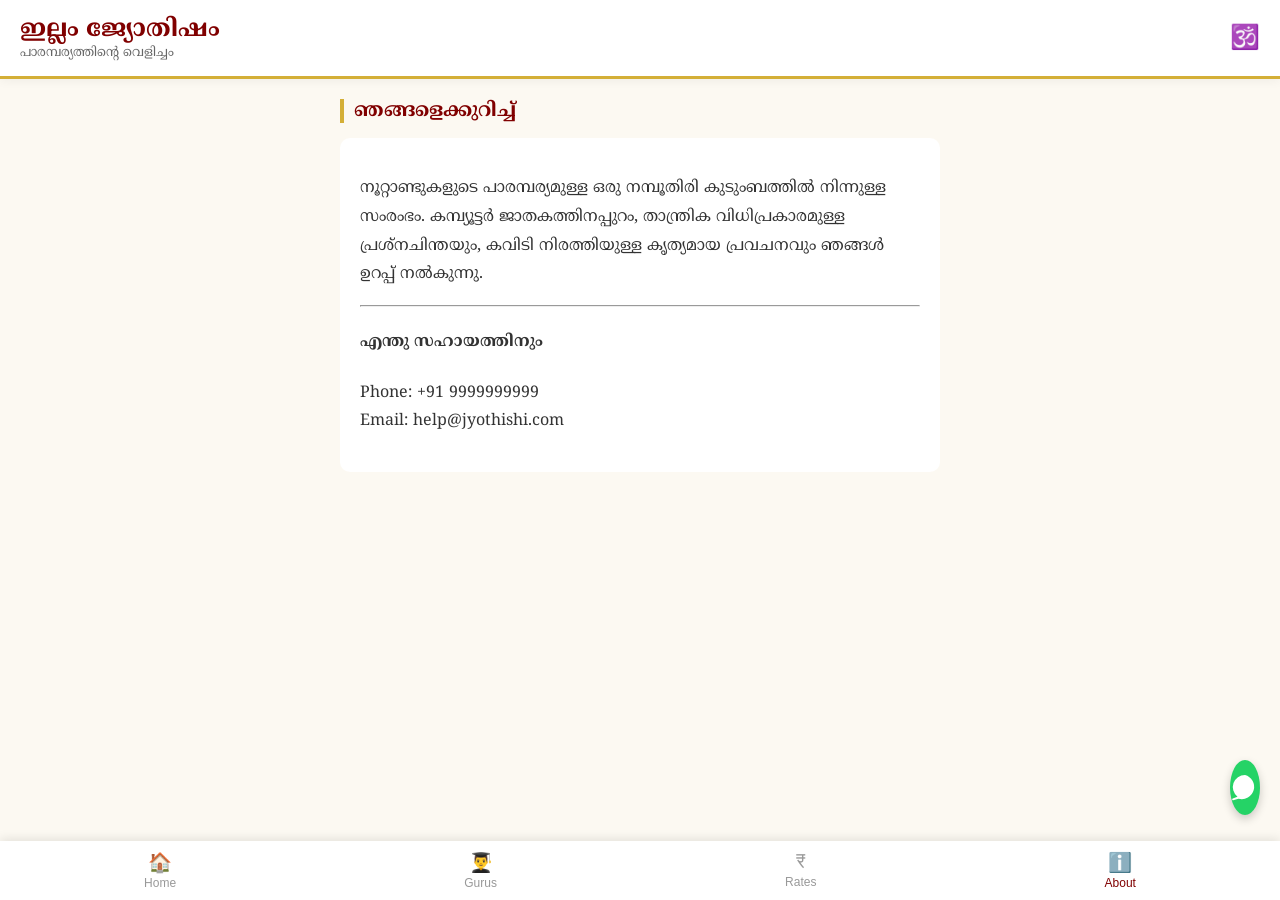
==== about.html @ 2d99e550 "Update about.html" ====
<!DOCTYPE html>
<html lang="ml">
<head>
    <meta charset="UTF-8">
    <meta name="viewport" content="width=device-width, initial-scale=1.0">
    <title>Illam Jyothisham | About</title>
    <link href="https://fonts.googleapis.com/css2?family=Noto+Serif+Malayalam:wght@400;700&display=swap" rel="stylesheet">
    <link rel="stylesheet" href="style.css">
</head>
<body>
    <header class="app-header">
        <a href="index.html" class="logo-container" style="text-decoration: none; cursor: pointer;">
            <h1>ഇല്ലം ജ്യോതിഷം</h1>
            <p>പാരമ്പര്യത്തിൻ്റെ വെളിച്ചം</p>
        </a>
        <div class="header-icon">🕉️</div>
    </header>

    <main class="content-wrapper">
        <div class="section-title">ഞങ്ങളെക്കുറിച്ച്</div>
        <div class="about-card">
            <p>നൂറ്റാണ്ടുകളുടെ പാരമ്പര്യമുള്ള ഒരു നമ്പൂതിരി കുടുംബത്തിൽ നിന്നുള്ള സംരംഭം. കമ്പ്യൂട്ടർ ജാതകത്തിനപ്പുറം, താന്ത്രിക വിധിപ്രകാരമുള്ള പ്രശ്നചിന്തയും, കവിടി നിരത്തിയുള്ള കൃത്യമായ പ്രവചനവും ഞങ്ങൾ ഉറപ്പ് നൽകുന്നു.</p>
            <hr>
            <h4>എന്തു സഹായത്തിനും</h4>
            <p>Phone: +91 9999999999 <br>Email: help@jyothishi.com</p>
        </div>
    </main>

    <a href="javascript:void(0)" onclick="contactWhatsApp('Hello')" class="float-wa">
        <svg viewBox="0 0 32 32" class="wa-icon"><path d="M16,2A13,13,0,0,0,8,25.23L2.93,27.3a1,1,0,0,0-.54,1.3,1,1,0,0,0,1,.54l5.63-1.63a13,13,0,1,0,7-25.5Z"></path></svg>
    </a>

    <nav class="bottom-nav">
        <a href="index.html" class="nav-item">
            <span class="icon">🏠</span>
            <span class="label">Home</span>
        </a>
        <a href="astrologers.html" class="nav-item">
            <span class="icon">👨‍🎓</span>
            <span class="label">Gurus</span>
        </a>
        <a href="rates.html" class="nav-item">
            <span class="icon">₹</span>
            <span class="label">Rates</span>
        </a>
        <a href="about.html" class="nav-item active"> <span class="icon">ℹ️</span>
            <span class="label">About</span>
        </a>
    </nav>
    <script src="script.js"></script>
</body>
</html>
---- style.css ----
:root {
    --bg-color: #fcf9f2;      /* Cream */
    --primary: #800000;       /* Maroon */
    --gold: #d4af37;          /* Gold */
    --text: #333333;
    --white: #ffffff;
    --nav-bg: #ffffff;
    --whatsapp: #25D366;
}

body {
    margin: 0;
    font-family: 'Noto Serif Malayalam', serif;
    font-style: normal;
    font-weight: 400; 
    background-color: var(--bg-color);
    color: var(--text);
    padding-bottom: 80px; /* Space for bottom nav */
}

/* Header */
.app-header {
    background: var(--white);
    padding: 15px 20px;
    display: flex;
    justify-content: space-between;
    align-items: center;
    border-bottom: 3px solid var(--gold);
    box-shadow: 0 2px 10px rgba(0,0,0,0.05);
    position: sticky;
    top: 0;
    z-index: 50;
}
.logo-container { text-decoration: none; }
.logo-container h1 { margin: 0; font-size: 1.5rem; color: var(--primary); font-weight: 700; }
.logo-container p { margin: 0; font-size: 0.8rem; color: #666; }
.header-icon { font-size: 1.5rem; }

/* Main Layout */
.content-wrapper { padding: 20px; max-width: 600px; margin: 0 auto; }

/* Components */
.hero-card {
    background: linear-gradient(rgba(94, 90, 78, 0.7), rgba(94, 90, 78, 0.7)), url('https://images.unsplash.com/photo-1605218427368-35b0d06b86e4?auto=format&fit=crop&w=600&q=80');
    background-size: cover;
    background-position: center;
    color: white;
    padding: 40px 20px;
    border-radius: 12px;
    text-align: center;
    margin-bottom: 25px;
    border: 1px solid var(--gold);
}
.hero-card h2 { margin-top: 0; font-weight: 700; text-shadow: 1px 1px 2px rgba(0,0,0,0.5); }
.hero-card p { font-weight: 400; text-shadow: 1px 1px 2px rgba(0,0,0,0.5); }
.primary-btn { display: inline-block; text-decoration: none; background: var(--gold); border: none; padding: 10px 20px; color: var(--primary); font-weight: bold; border-radius: 20px; cursor: pointer; margin-top: 10px; font-family: 'Noto Serif Malayalam', serif; }

.section-title { font-size: 1.2rem; font-weight: bold; color: var(--primary); margin-bottom: 15px; border-left: 4px solid var(--gold); padding-left: 10px; }

/* Grid & Cards */
.services-grid { display: grid; gap: 15px; }
.service-card { background: white; padding: 15px; border-radius: 10px; display: flex; align-items: center; box-shadow: 0 2px 5px rgba(0,0,0,0.05); cursor: pointer; border: 1px solid #eee; transition: transform 0.2s; }
.service-card:active { transform: scale(0.98); background-color: #f9f9f9; }
.service-card .icon { font-size: 2rem; margin-right: 15px; }
.service-card h3 { margin: 0 0 5px 0; font-size: 1.1rem; color: var(--primary); font-weight: 700; }
.service-card p { margin: 0; font-size: 0.9rem; color: #666; font-weight: 400; }

/* Astrologers */
.profile-card { background: white; padding: 20px; border-radius: 10px; margin-bottom: 15px; box-shadow: 0 2px 8px rgba(0,0,0,0.05); border-top: 3px solid var(--primary); }
.profile-header { display: flex; align-items: center; margin-bottom: 15px; }
.profile-img { width: 60px; height: 60px; border-radius: 50%; background-color: #eee; background-size: cover; margin-right: 15px; }
.profile-info h3 { margin: 0 0 5px 0; font-weight: 700; }
.designation { font-size: 0.85rem; color: #888; }
.tags span { background: #f4f4f4; padding: 4px 10px; border-radius: 4px; font-size: 0.8rem; margin-right: 5px; color: #555; }
.book-btn { width: 100%; background: var(--primary); color: white; border: none; padding: 12px; border-radius: 8px; margin-top: 15px; font-weight: bold; font-family: 'Noto Serif Malayalam', serif; cursor: pointer; }

/* Rates Table */
.rate-card { background: white; border-radius: 10px; overflow: hidden; box-shadow: 0 2px 8px rgba(0,0,0,0.05); }
.rate-row { display: flex; justify-content: space-between; padding: 15px; border-bottom: 1px solid #eee; align-items: center; }
.rate-row.highlight { background-color: #fffbea; }
.rate-row h4 { margin: 0 0 5px 0; font-weight: 700; }
.price { font-weight: bold; color: var(--primary); font-size: 1.1rem; }
.note { font-size: 0.85rem; color: #777; margin-top: 10px; padding: 10px; background: #eef; border-radius: 5px; }

/* About */
.about-card { background: white; padding: 20px; border-radius: 10px; line-height: 1.8; }

/* Nav & Float */
.bottom-nav { position: fixed; bottom: 0; left: 0; width: 100%; background: var(--nav-bg); display: flex; justify-content: space-around; padding: 10px 0; box-shadow: 0 -2px 10px rgba(0,0,0,0.1); z-index: 100; }
.nav-item { text-decoration: none; background: none; border: none; display: flex; flex-direction: column; align-items: center; color: #999; cursor: pointer; font-family: sans-serif; }
.nav-item.active { color: var(--primary); }
.nav-item .icon { font-size: 1.2rem; margin-bottom: 2px; }
.nav-item .label { font-size: 0.75rem; }

.float-wa { position: fixed; right: 20px; bottom: 85px; background: var(--whatsapp); width: 55px; height: 55px; border-radius: 50%; display: flex; justify-content: center; align-items: center; box-shadow: 0 4px 10px rgba(0,0,0,0.2); z-index: 90; fill: white; width: 30px; }
.wa-icon { width: 30px; height: 30px; fill: white; }
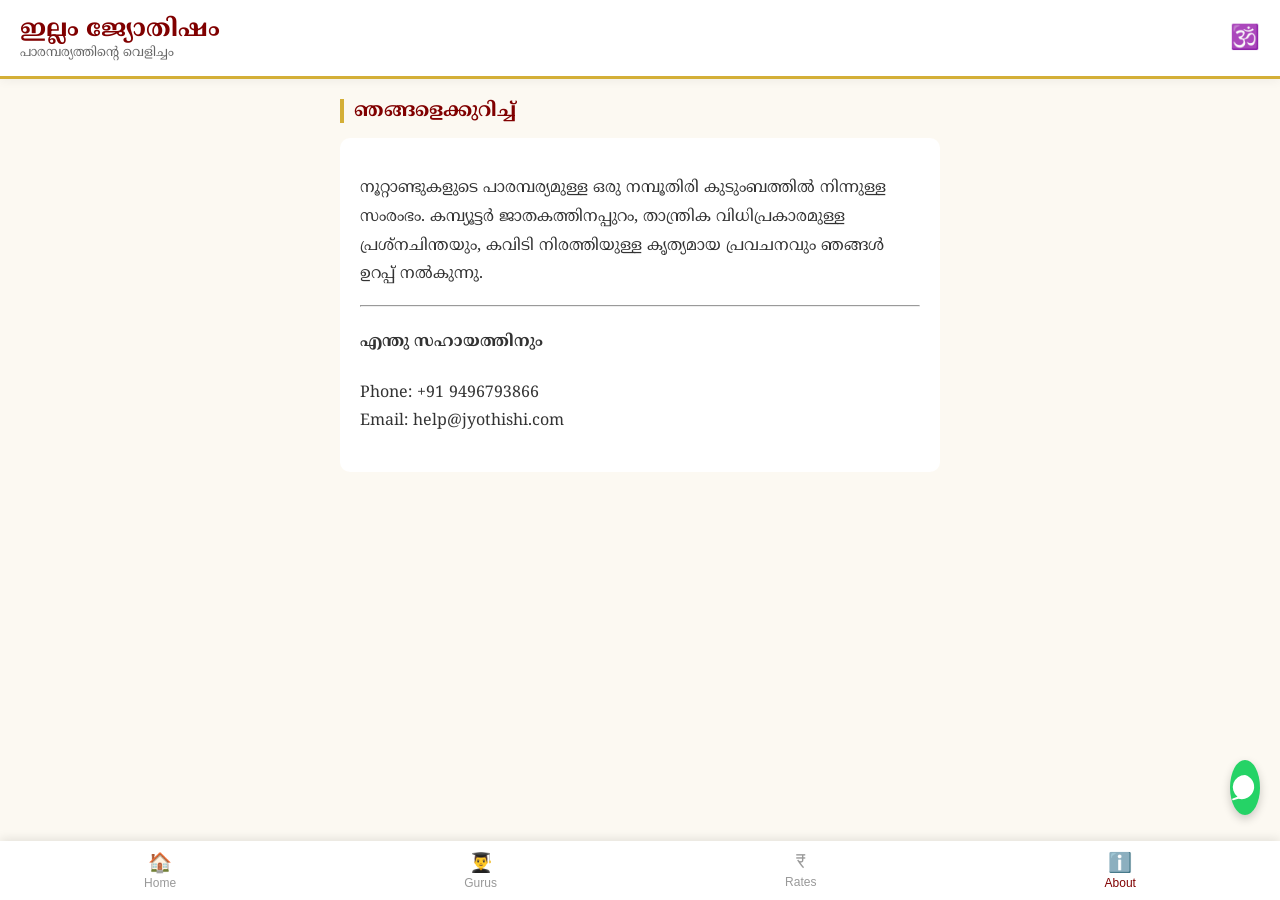
==== commit 664f99bb: "Update about.html" ====
--- a/about.html
+++ b/about.html
@@ -22,7 +22,7 @@
             <p>നൂറ്റാണ്ടുകളുടെ പാരമ്പര്യമുള്ള ഒരു നമ്പൂതിരി കുടുംബത്തിൽ നിന്നുള്ള സംരംഭം. കമ്പ്യൂട്ടർ ജാതകത്തിനപ്പുറം, താന്ത്രിക വിധിപ്രകാരമുള്ള പ്രശ്നചിന്തയും, കവിടി നിരത്തിയുള്ള കൃത്യമായ പ്രവചനവും ഞങ്ങൾ ഉറപ്പ് നൽകുന്നു.</p>
             <hr>
             <h4>എന്തു സഹായത്തിനും</h4>
-            <p>Phone: +91 9999999999 <br>Email: help@jyothishi.com</p>
+            <p>Phone: +91 9496793866 <br>Email: help@jyothishi.com</p>
         </div>
     </main>
 
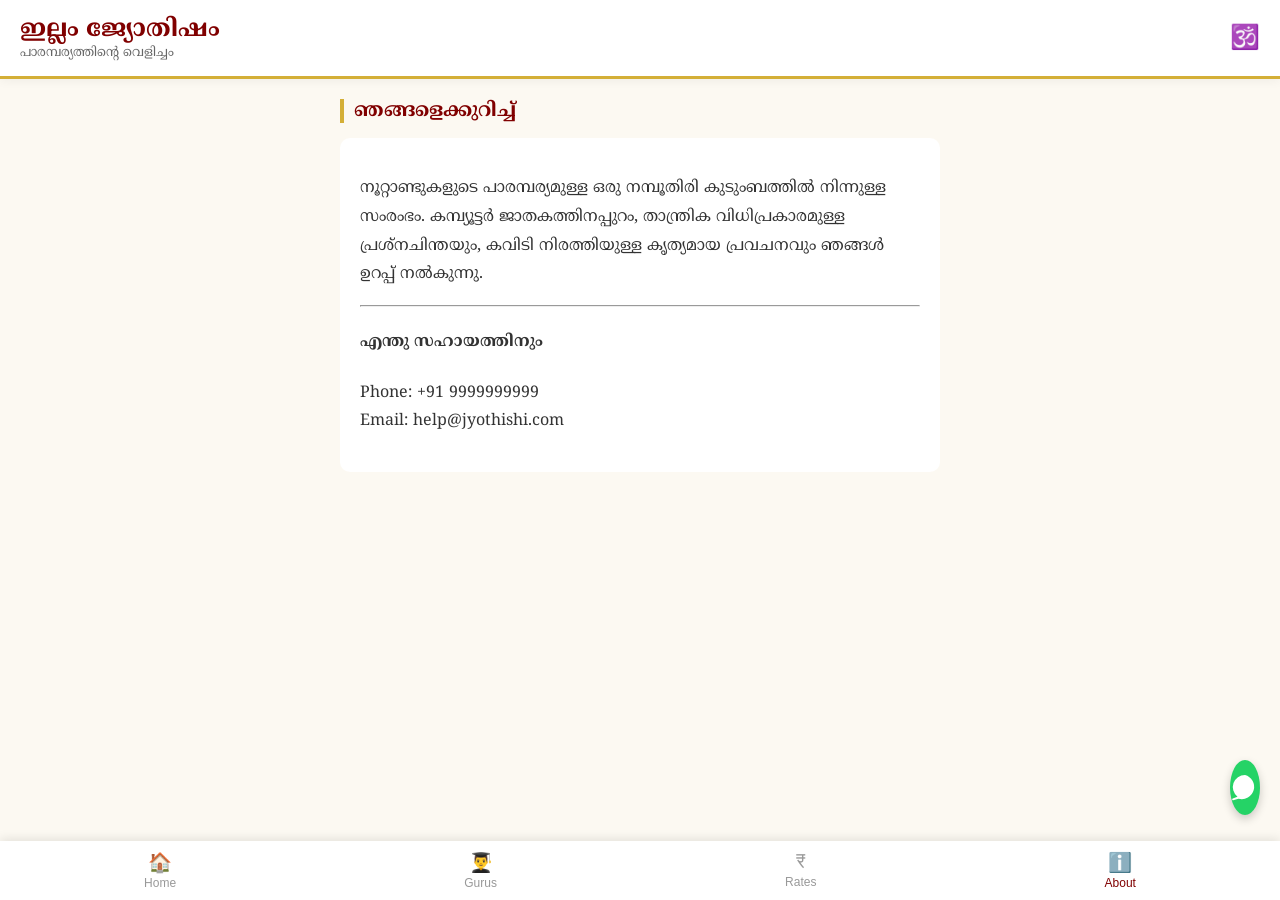
==== commit 5738aea9: "Update about.html" ====
--- a/about.html
+++ b/about.html
@@ -22,7 +22,7 @@
             <p>നൂറ്റാണ്ടുകളുടെ പാരമ്പര്യമുള്ള ഒരു നമ്പൂതിരി കുടുംബത്തിൽ നിന്നുള്ള സംരംഭം. കമ്പ്യൂട്ടർ ജാതകത്തിനപ്പുറം, താന്ത്രിക വിധിപ്രകാരമുള്ള പ്രശ്നചിന്തയും, കവിടി നിരത്തിയുള്ള കൃത്യമായ പ്രവചനവും ഞങ്ങൾ ഉറപ്പ് നൽകുന്നു.</p>
             <hr>
             <h4>എന്തു സഹായത്തിനും</h4>
-            <p>Phone: +91 9496793866 <br>Email: help@jyothishi.com</p>
+            <p>Phone: +91 9999999999 <br>Email: help@jyothishi.com</p>
         </div>
     </main>
 
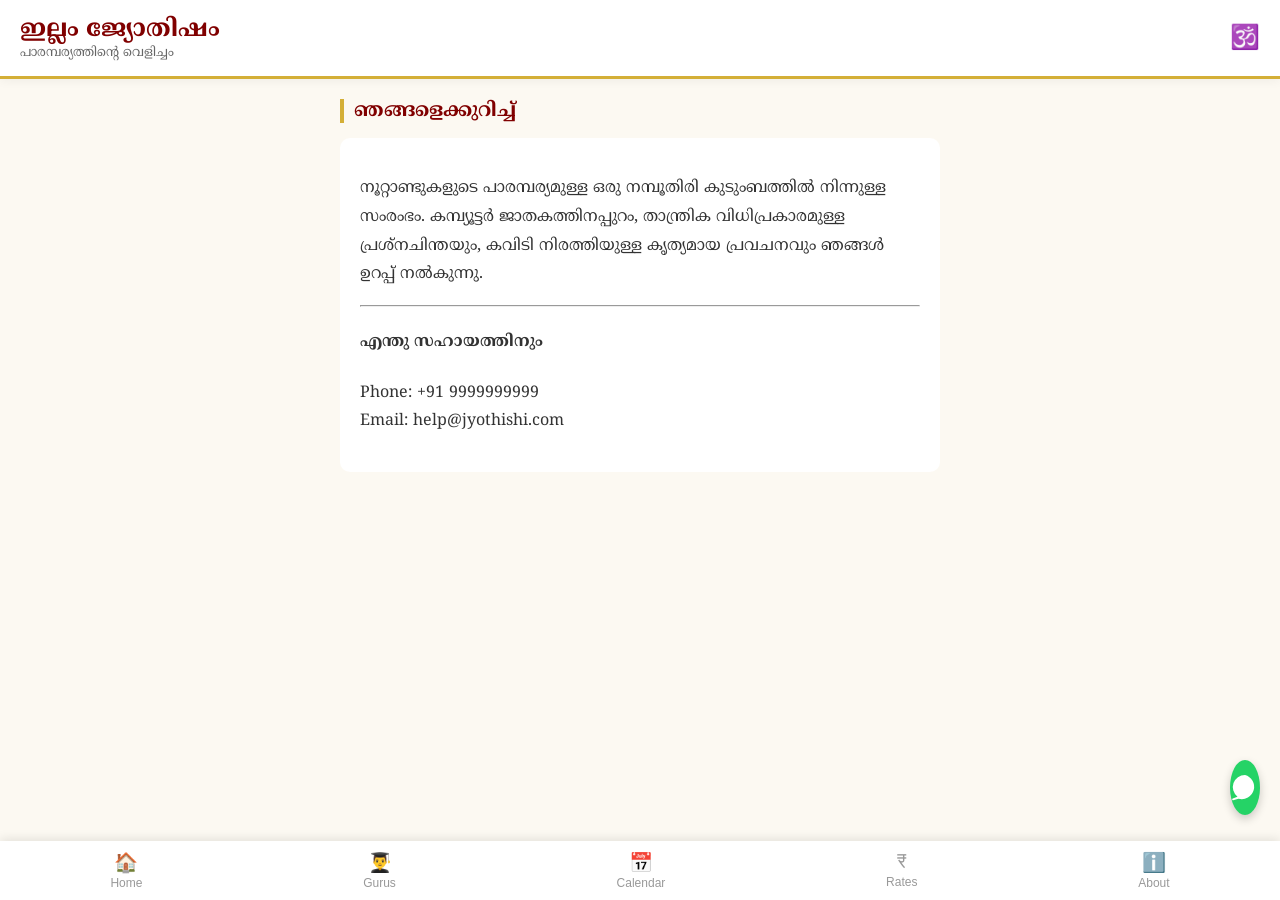
==== commit 0d9bc22d: "Update about.html" ====
--- a/about.html
+++ b/about.html
@@ -39,11 +39,16 @@
             <span class="icon">👨‍🎓</span>
             <span class="label">Gurus</span>
         </a>
+        <a href="calendar.html" class="nav-item">
+            <span class="icon">📅</span>
+            <span class="label">Calendar</span>
+        </a>
         <a href="rates.html" class="nav-item">
             <span class="icon">₹</span>
             <span class="label">Rates</span>
         </a>
-        <a href="about.html" class="nav-item active"> <span class="icon">ℹ️</span>
+        <a href="about.html" class="nav-item">
+            <span class="icon">ℹ️</span>
             <span class="label">About</span>
         </a>
     </nav>
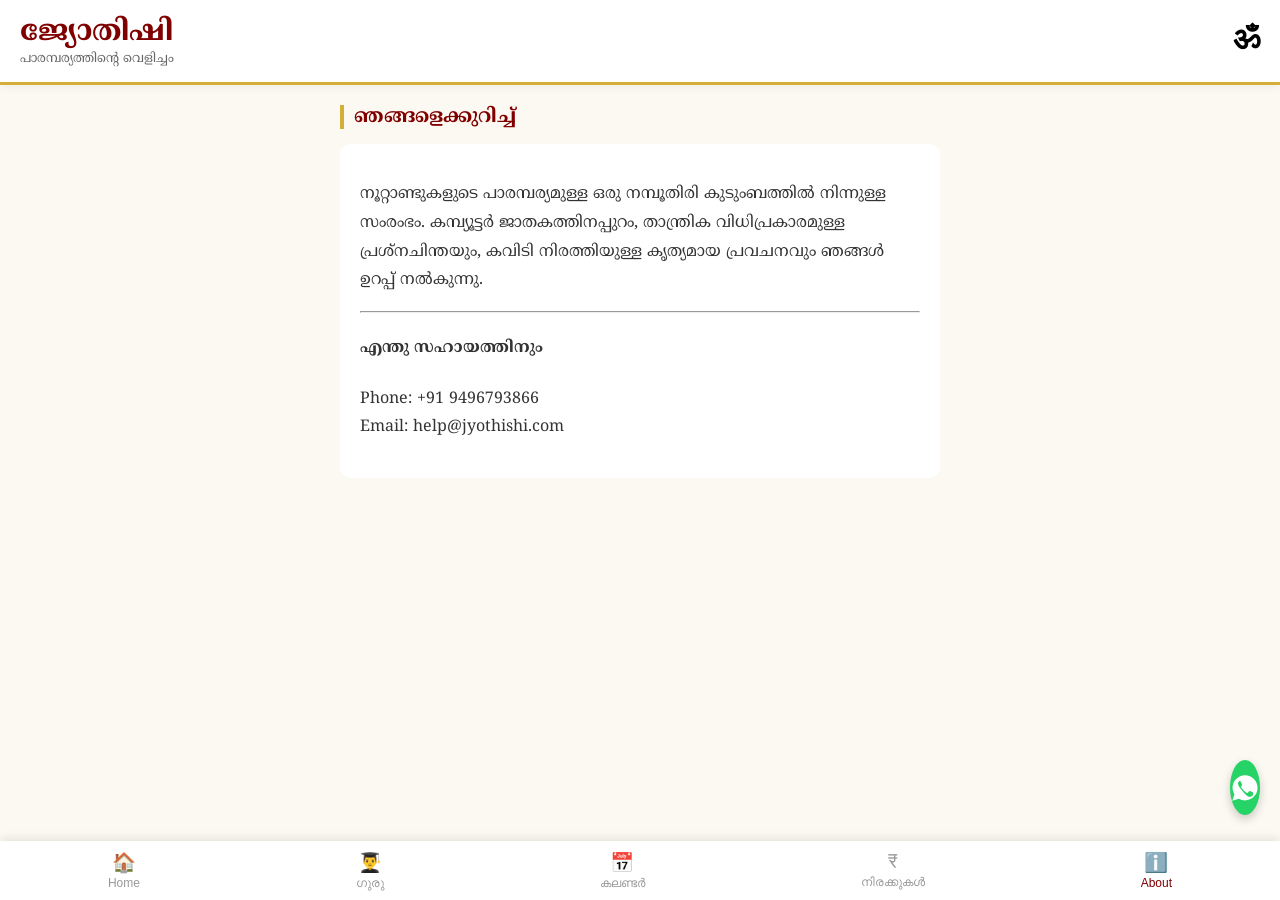
==== commit 04d7c556: "Update about.html" ====
--- a/about.html
+++ b/about.html
@@ -3,17 +3,17 @@
 <head>
     <meta charset="UTF-8">
     <meta name="viewport" content="width=device-width, initial-scale=1.0">
-    <title>Illam Jyothisham | About</title>
+    <title>Jyothishi | About</title>
     <link href="https://fonts.googleapis.com/css2?family=Noto+Serif+Malayalam:wght@400;700&display=swap" rel="stylesheet">
     <link rel="stylesheet" href="style.css">
 </head>
 <body>
     <header class="app-header">
-        <a href="index.html" class="logo-container" style="text-decoration: none; cursor: pointer;">
-            <h1>ഇല്ലം ജ്യോതിഷം</h1>
+        <a href="index.html" class="logo-container">
+            <h1>ജ്യോതിഷി</h1>
             <p>പാരമ്പര്യത്തിൻ്റെ വെളിച്ചം</p>
         </a>
-        <div class="header-icon">🕉️</div>
+        <div class="header-icon">ॐ</div>
     </header>
 
     <main class="content-wrapper">
@@ -22,34 +22,31 @@
             <p>നൂറ്റാണ്ടുകളുടെ പാരമ്പര്യമുള്ള ഒരു നമ്പൂതിരി കുടുംബത്തിൽ നിന്നുള്ള സംരംഭം. കമ്പ്യൂട്ടർ ജാതകത്തിനപ്പുറം, താന്ത്രിക വിധിപ്രകാരമുള്ള പ്രശ്നചിന്തയും, കവിടി നിരത്തിയുള്ള കൃത്യമായ പ്രവചനവും ഞങ്ങൾ ഉറപ്പ് നൽകുന്നു.</p>
             <hr>
             <h4>എന്തു സഹായത്തിനും</h4>
-            <p>Phone: +91 9999999999 <br>Email: help@jyothishi.com</p>
+            <p>Phone: +91 9496793866 <br>Email: help@jyothishi.com</p>
         </div>
     </main>
 
     <a href="javascript:void(0)" onclick="contactWhatsApp('Hello')" class="float-wa">
-        <svg viewBox="0 0 32 32" class="wa-icon"><path d="M16,2A13,13,0,0,0,8,25.23L2.93,27.3a1,1,0,0,0-.54,1.3,1,1,0,0,0,1,.54l5.63-1.63a13,13,0,1,0,7-25.5Z"></path></svg>
+        <svg viewBox="0 0 32 32" class="wa-icon">
+            <path d="M16.07,2.35c-7.38,0-13.38,6-13.38,13.38a13.3,13.3,0,0,0,2,7.15L2.42,29.6l6.89-2.2a13.31,13.31,0,0,0,6.76,1.84h0c7.38,0,13.38-6,13.38-13.38S23.45,2.35,16.07,2.35ZM9.9,8.29a2.13,2.13,0,0,1,1.55.72c.19.19,1.29,3.1,1.4,3.31s.16.49-.07.79-.42.69-.77,1c-.22.19-.46.35-.22.77s2.93,4.81,6.37,6.33c.4.18.7.16.93-.11s1-1.22,1.27-1.63.53-.36.91-.21,2.35,1.11,2.75,1.31.67.31.76.47.07,2.39-1.15,3.36-3.29,1.15-4.33.71-4.37-3.58-8.6-9.15A9.59,9.59,0,0,1,8.5,11.13C8.57,9.59,10.15,8.29,9.9,8.29Z"/>
+        </svg>
     </a>
 
     <nav class="bottom-nav">
         <a href="index.html" class="nav-item">
-            <span class="icon">🏠</span>
-            <span class="label">Home</span>
+            <span class="icon">🏠</span><span class="label">Home</span>
         </a>
         <a href="astrologers.html" class="nav-item">
-            <span class="icon">👨‍🎓</span>
-            <span class="label">Gurus</span>
+            <span class="icon">👨‍🎓</span><span class="label">ഗുരു</span>
         </a>
         <a href="calendar.html" class="nav-item">
-            <span class="icon">📅</span>
-            <span class="label">Calendar</span>
+            <span class="icon">📅</span><span class="label">കലണ്ടർ</span>
         </a>
         <a href="rates.html" class="nav-item">
-            <span class="icon">₹</span>
-            <span class="label">Rates</span>
+            <span class="icon">₹</span><span class="label">നിരക്കുകൾ</span>
         </a>
-        <a href="about.html" class="nav-item">
-            <span class="icon">ℹ️</span>
-            <span class="label">About</span>
+        <a href="about.html" class="nav-item active">
+            <span class="icon">ℹ️</span><span class="label">About</span>
         </a>
     </nav>
     <script src="script.js"></script>
--- a/style.css
+++ b/style.css
@@ -18,7 +18,7 @@
     padding-bottom: 80px; /* Space for bottom nav */
 }
 
-/* Header */
+/* --- HEADER --- */
 .app-header {
     background: var(--white);
     padding: 15px 20px;
@@ -32,14 +32,22 @@
     z-index: 50;
 }
 .logo-container { text-decoration: none; }
-.logo-container h1 { margin: 0; font-size: 1.5rem; color: var(--primary); font-weight: 700; }
+/* Updated Title Size */
+.logo-container h1 { margin: 0; font-size: 1.8rem; color: var(--primary); font-weight: 700; }
 .logo-container p { margin: 0; font-size: 0.8rem; color: #666; }
-.header-icon { font-size: 1.5rem; }
 
-/* Main Layout */
+/* Updated Icon Style: Black and slightly larger */
+.header-icon { 
+    font-size: 2rem; 
+    color: #000000; 
+    font-weight: bold;
+    line-height: 1;
+}
+
+/* --- MAIN LAYOUT --- */
 .content-wrapper { padding: 20px; max-width: 600px; margin: 0 auto; }
 
-/* Components */
+/* --- HERO CARD --- */
 .hero-card {
     background: linear-gradient(rgba(94, 90, 78, 0.7), rgba(94, 90, 78, 0.7)), url('https://images.unsplash.com/photo-1605218427368-35b0d06b86e4?auto=format&fit=crop&w=600&q=80');
     background-size: cover;
@@ -57,7 +65,36 @@
 
 .section-title { font-size: 1.2rem; font-weight: bold; color: var(--primary); margin-bottom: 15px; border-left: 4px solid var(--gold); padding-left: 10px; }
 
-/* Grid & Cards */
+/* --- DAILY PANCHANGAM WIDGET --- */
+.panchangam-card {
+    background: white;
+    border: 1px solid #d4af37; /* Gold border */
+    border-radius: 10px;
+    padding: 15px;
+    margin-bottom: 25px;
+    box-shadow: 0 4px 8px rgba(0,0,0,0.05);
+}
+.panchangam-header {
+    display: flex;
+    justify-content: space-between;
+    align-items: flex-start;
+    border-bottom: 1px solid #eee;
+    padding-bottom: 10px;
+    margin-bottom: 10px;
+}
+.today-date { font-size: 0.9rem; font-weight: bold; color: #800000; }
+.today-day { font-size: 1.1rem; font-weight: 700; color: #333; }
+
+.malayalam-date-box { text-align: right; }
+.mal-month { font-size: 1.1rem; font-weight: 700; color: #800000; font-family: 'Noto Serif Malayalam', serif; }
+.mal-year { font-size: 0.85rem; color: #666; margin-top: 2px; }
+
+.time-row { display: flex; justify-content: space-between; padding: 8px 0; font-size: 0.95rem; }
+.time-label { color: #666; font-weight: 600; }
+.time-value { color: #333; font-weight: bold; font-family: sans-serif; }
+.rahu { color: #d32f2f; }
+
+/* --- SERVICE GRID --- */
 .services-grid { display: grid; gap: 15px; }
 .service-card { background: white; padding: 15px; border-radius: 10px; display: flex; align-items: center; box-shadow: 0 2px 5px rgba(0,0,0,0.05); cursor: pointer; border: 1px solid #eee; transition: transform 0.2s; }
 .service-card:active { transform: scale(0.98); background-color: #f9f9f9; }
@@ -65,7 +102,7 @@
 .service-card h3 { margin: 0 0 5px 0; font-size: 1.1rem; color: var(--primary); font-weight: 700; }
 .service-card p { margin: 0; font-size: 0.9rem; color: #666; font-weight: 400; }
 
-/* Astrologers */
+/* --- ASTROLOGER CARDS --- */
 .profile-card { background: white; padding: 20px; border-radius: 10px; margin-bottom: 15px; box-shadow: 0 2px 8px rgba(0,0,0,0.05); border-top: 3px solid var(--primary); }
 .profile-header { display: flex; align-items: center; margin-bottom: 15px; }
 .profile-img { width: 60px; height: 60px; border-radius: 50%; background-color: #eee; background-size: cover; margin-right: 15px; }
@@ -74,7 +111,7 @@
 .tags span { background: #f4f4f4; padding: 4px 10px; border-radius: 4px; font-size: 0.8rem; margin-right: 5px; color: #555; }
 .book-btn { width: 100%; background: var(--primary); color: white; border: none; padding: 12px; border-radius: 8px; margin-top: 15px; font-weight: bold; font-family: 'Noto Serif Malayalam', serif; cursor: pointer; }
 
-/* Rates Table */
+/* --- RATES TABLE --- */
 .rate-card { background: white; border-radius: 10px; overflow: hidden; box-shadow: 0 2px 8px rgba(0,0,0,0.05); }
 .rate-row { display: flex; justify-content: space-between; padding: 15px; border-bottom: 1px solid #eee; align-items: center; }
 .rate-row.highlight { background-color: #fffbea; }
@@ -82,10 +119,10 @@
 .price { font-weight: bold; color: var(--primary); font-size: 1.1rem; }
 .note { font-size: 0.85rem; color: #777; margin-top: 10px; padding: 10px; background: #eef; border-radius: 5px; }
 
-/* About */
+/* --- ABOUT PAGE --- */
 .about-card { background: white; padding: 20px; border-radius: 10px; line-height: 1.8; }
 
-/* Nav & Float */
+/* --- NAVIGATION & FLOATING BUTTON --- */
 .bottom-nav { position: fixed; bottom: 0; left: 0; width: 100%; background: var(--nav-bg); display: flex; justify-content: space-around; padding: 10px 0; box-shadow: 0 -2px 10px rgba(0,0,0,0.1); z-index: 100; }
 .nav-item { text-decoration: none; background: none; border: none; display: flex; flex-direction: column; align-items: center; color: #999; cursor: pointer; font-family: sans-serif; }
 .nav-item.active { color: var(--primary); }
@@ -94,3 +131,20 @@
 
 .float-wa { position: fixed; right: 20px; bottom: 85px; background: var(--whatsapp); width: 55px; height: 55px; border-radius: 50%; display: flex; justify-content: center; align-items: center; box-shadow: 0 4px 10px rgba(0,0,0,0.2); z-index: 90; fill: white; width: 30px; }
 .wa-icon { width: 30px; height: 30px; fill: white; }
+
+/* --- ADVANCED CALENDAR STYLES --- */
+.calendar-controls { display: flex; justify-content: space-between; align-items: center; margin-bottom: 20px; background: white; padding: 15px; border-radius: 10px; box-shadow: 0 2px 5px rgba(0,0,0,0.05); border: 1px solid #e0d0b0; }
+.month-title { font-size: 1.2rem; font-weight: 700; color: var(--primary); margin: 0; }
+.calendar-grid { display: grid; grid-template-columns: repeat(7, 1fr); gap: 5px; background: white; padding: 10px; border-radius: 10px; box-shadow: 0 2px 5px rgba(0,0,0,0.05); }
+.day-name { text-align: center; font-weight: bold; font-size: 0.8rem; color: #800000; padding-bottom: 10px; font-family: 'Noto Serif Malayalam', serif; }
+.calendar-date { min-height: 60px; background-color: #fcfcfc; border: 1px solid #eee; border-radius: 5px; padding: 4px; display: flex; flex-direction: column; justify-content: space-between; position: relative; cursor: pointer; }
+.calendar-date.sunday { background-color: #fff0f0; border-color: #ffcccc; }
+.calendar-date.today { border: 2px solid var(--gold); background-color: #fffbea; }
+.eng-date { font-size: 1rem; font-weight: bold; color: #333; font-family: sans-serif; }
+.mal-date { font-size: 0.7rem; text-align: right; color: #800000; font-family: 'Noto Serif Malayalam', serif; font-weight: 600; }
+.event-indicator { width: 6px; height: 6px; background-color: #d32f2f; border-radius: 50%; margin-top: 2px; }
+.event-list-box { margin-top: 20px; background: white; border-radius: 10px; padding: 15px; border: 1px solid #e0d0b0; }
+.event-item { display: flex; align-items: center; padding: 10px 0; border-bottom: 1px solid #eee; }
+.event-item:last-child { border-bottom: none; }
+.event-date-badge { background: var(--gold); color: var(--primary); font-weight: bold; padding: 5px 10px; border-radius: 5px; margin-right: 15px; font-family: sans-serif; min-width: 30px; text-align: center; }
+.event-name { font-size: 1rem; color: #333; font-weight: 600; }
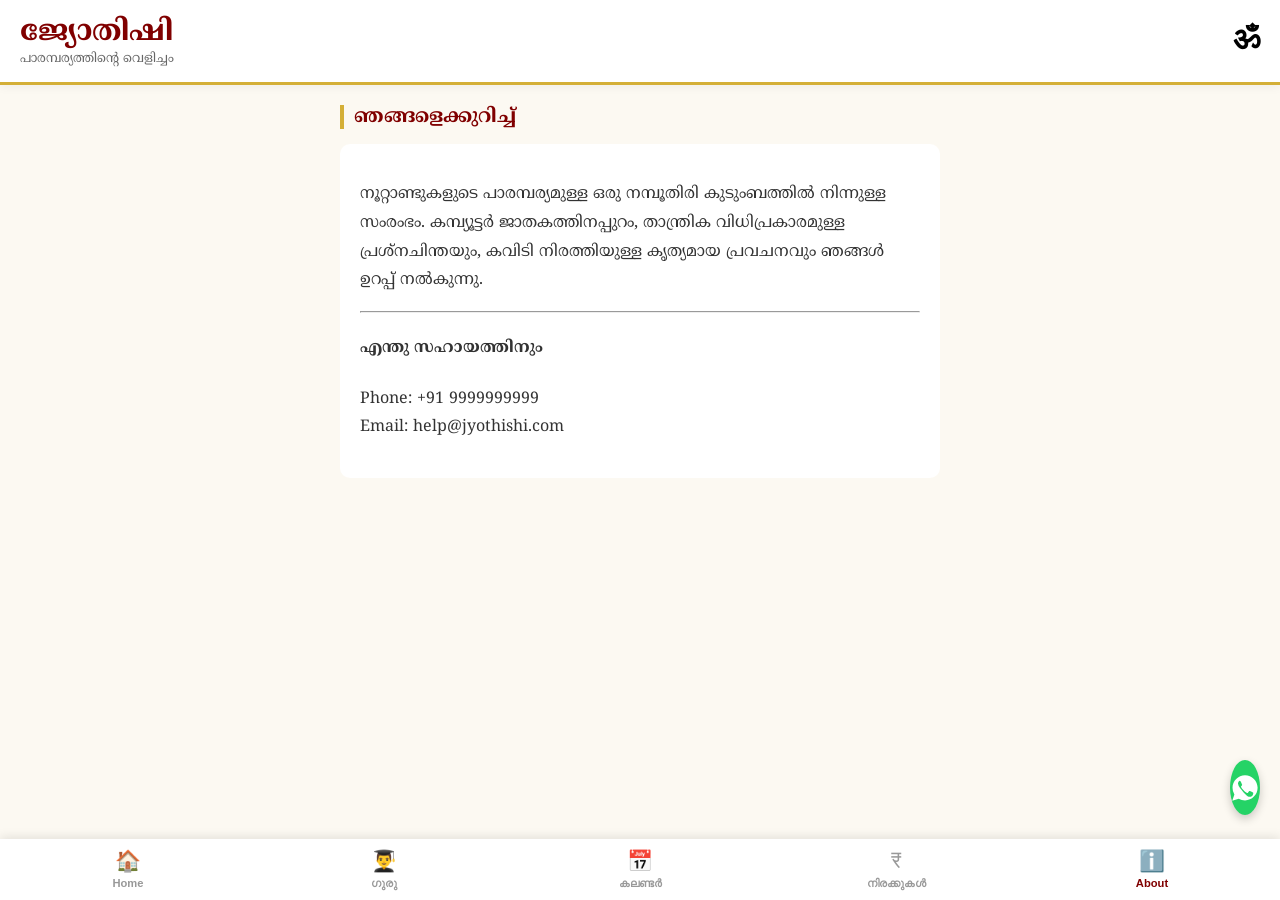
==== commit 2b5bb26f: "Update about.html" ====
--- a/about.html
+++ b/about.html
@@ -22,7 +22,7 @@
             <p>നൂറ്റാണ്ടുകളുടെ പാരമ്പര്യമുള്ള ഒരു നമ്പൂതിരി കുടുംബത്തിൽ നിന്നുള്ള സംരംഭം. കമ്പ്യൂട്ടർ ജാതകത്തിനപ്പുറം, താന്ത്രിക വിധിപ്രകാരമുള്ള പ്രശ്നചിന്തയും, കവിടി നിരത്തിയുള്ള കൃത്യമായ പ്രവചനവും ഞങ്ങൾ ഉറപ്പ് നൽകുന്നു.</p>
             <hr>
             <h4>എന്തു സഹായത്തിനും</h4>
-            <p>Phone: +91 9496793866 <br>Email: help@jyothishi.com</p>
+            <p>Phone: +91 9999999999 <br>Email: help@jyothishi.com</p>
         </div>
     </main>
 
--- a/style.css
+++ b/style.css
@@ -32,11 +32,10 @@
     z-index: 50;
 }
 .logo-container { text-decoration: none; }
-/* Updated Title Size */
 .logo-container h1 { margin: 0; font-size: 1.8rem; color: var(--primary); font-weight: 700; }
 .logo-container p { margin: 0; font-size: 0.8rem; color: #666; }
 
-/* Updated Icon Style: Black and slightly larger */
+/* Black Om Symbol */
 .header-icon { 
     font-size: 2rem; 
     color: #000000; 
@@ -94,6 +93,35 @@
 .time-value { color: #333; font-weight: bold; font-family: sans-serif; }
 .rahu { color: #d32f2f; }
 
+/* --- MANTRA OF THE DAY --- */
+.mantra-card {
+    background: linear-gradient(135deg, #fff8e1 0%, #ffecb3 100%);
+    border: 1px solid #ffca28;
+    border-radius: 10px;
+    padding: 20px;
+    margin-bottom: 25px;
+    text-align: center;
+    box-shadow: 0 4px 8px rgba(0,0,0,0.05);
+}
+.mantra-title { font-size: 0.9rem; font-weight: bold; color: #d84315; margin-bottom: 10px; text-transform: uppercase; letter-spacing: 1px; }
+.mantra-text { font-size: 1.1rem; font-weight: 700; color: #333; line-height: 1.6; font-family: 'Noto Serif Malayalam', serif; }
+.mantra-meaning { font-size: 0.85rem; color: #666; margin-top: 10px; font-style: italic; }
+
+/* --- STAR MATCHING WIDGET --- */
+.matching-card {
+    background: white;
+    border: 1px solid #e0d0b0;
+    border-radius: 10px;
+    padding: 20px;
+    margin-bottom: 25px;
+    box-shadow: 0 4px 8px rgba(0,0,0,0.05);
+}
+.matching-title { font-size: 1.1rem; font-weight: 700; color: #800000; margin-bottom: 15px; display: flex; align-items: center; gap: 10px; }
+.star-select-group { margin-bottom: 15px; }
+.star-label { display: block; font-size: 0.85rem; color: #666; margin-bottom: 5px; font-weight: 600; }
+.star-select { width: 100%; padding: 10px; border: 1px solid #ccc; border-radius: 5px; background: #fcfcfc; font-family: 'Noto Serif Malayalam', serif; font-size: 1rem; color: #333; }
+.match-btn { width: 100%; background: var(--primary); color: white; border: none; padding: 12px; border-radius: 5px; font-size: 1rem; font-weight: bold; cursor: pointer; margin-top: 5px; }
+
 /* --- SERVICE GRID --- */
 .services-grid { display: grid; gap: 15px; }
 .service-card { background: white; padding: 15px; border-radius: 10px; display: flex; align-items: center; box-shadow: 0 2px 5px rgba(0,0,0,0.05); cursor: pointer; border: 1px solid #eee; transition: transform 0.2s; }
@@ -101,6 +129,18 @@
 .service-card .icon { font-size: 2rem; margin-right: 15px; }
 .service-card h3 { margin: 0 0 5px 0; font-size: 1.1rem; color: var(--primary); font-weight: 700; }
 .service-card p { margin: 0; font-size: 0.9rem; color: #666; font-weight: 400; }
+
+/* --- VASTHU TIP STYLES --- */
+.tip-card { background: white; border-left: 4px solid var(--primary); padding: 15px; margin-bottom: 15px; border-radius: 5px; box-shadow: 0 2px 5px rgba(0,0,0,0.05); }
+.tip-title { font-size: 1.1rem; font-weight: 700; color: #800000; margin-bottom: 5px; display: flex; align-items: center; gap: 8px; }
+.tip-desc { font-size: 0.95rem; color: #444; line-height: 1.6; }
+
+/* --- OFFERINGS PAGE STYLES (NEW) --- */
+.offering-card { background: white; border: 1px solid #e0e0e0; border-radius: 8px; padding: 15px; margin-bottom: 15px; box-shadow: 0 2px 4px rgba(0,0,0,0.03); }
+.offering-header { display: flex; justify-content: space-between; align-items: flex-start; margin-bottom: 8px; }
+.offering-header h3 { margin: 0; font-size: 1.1rem; color: var(--primary); font-weight: 700; }
+.price-tag { background: #fff8e1; color: #d84315; padding: 4px 8px; border-radius: 4px; font-weight: bold; font-size: 0.9rem; border: 1px solid #ffecb3; }
+.book-btn-small { background: var(--primary); color: white; border: none; padding: 8px 15px; border-radius: 4px; font-size: 0.9rem; font-weight: 600; cursor: pointer; margin-top: 10px; width: 100%; font-family: 'Noto Serif Malayalam', serif; }
 
 /* --- ASTROLOGER CARDS --- */
 .profile-card { background: white; padding: 20px; border-radius: 10px; margin-bottom: 15px; box-shadow: 0 2px 8px rgba(0,0,0,0.05); border-top: 3px solid var(--primary); }
@@ -123,16 +163,56 @@
 .about-card { background: white; padding: 20px; border-radius: 10px; line-height: 1.8; }
 
 /* --- NAVIGATION & FLOATING BUTTON --- */
-.bottom-nav { position: fixed; bottom: 0; left: 0; width: 100%; background: var(--nav-bg); display: flex; justify-content: space-around; padding: 10px 0; box-shadow: 0 -2px 10px rgba(0,0,0,0.1); z-index: 100; }
-.nav-item { text-decoration: none; background: none; border: none; display: flex; flex-direction: column; align-items: center; color: #999; cursor: pointer; font-family: sans-serif; }
+.bottom-nav {
+    position: fixed;
+    bottom: 0;
+    left: 0;
+    width: 100%;
+    background: var(--nav-bg);
+    display: flex;
+    justify-content: space-between;
+    padding: 10px 0;
+    box-shadow: 0 -2px 10px rgba(0,0,0,0.1);
+    z-index: 100;
+}
+
+.nav-item {
+    text-decoration: none;
+    background: none;
+    border: none;
+    display: flex;
+    flex-direction: column;
+    align-items: center;
+    color: #999;
+    cursor: pointer;
+    font-family: sans-serif;
+    flex: 1;
+}
+
 .nav-item.active { color: var(--primary); }
-.nav-item .icon { font-size: 1.2rem; margin-bottom: 2px; }
-.nav-item .label { font-size: 0.75rem; }
-
-.float-wa { position: fixed; right: 20px; bottom: 85px; background: var(--whatsapp); width: 55px; height: 55px; border-radius: 50%; display: flex; justify-content: center; align-items: center; box-shadow: 0 4px 10px rgba(0,0,0,0.2); z-index: 90; fill: white; width: 30px; }
+.nav-item .icon { font-size: 1.3rem; margin-bottom: 4px; }
+.nav-item .label { font-size: 0.7rem; font-weight: 600; }
+
+.float-wa {
+    position: fixed;
+    right: 20px;
+    bottom: 85px;
+    background: var(--whatsapp);
+    width: 55px;
+    height: 55px;
+    border-radius: 50%;
+    display: flex;
+    justify-content: center;
+    align-items: center;
+    box-shadow: 0 4px 10px rgba(0,0,0,0.2);
+    z-index: 90;
+    fill: white;
+    width: 30px;
+}
+
 .wa-icon { width: 30px; height: 30px; fill: white; }
 
-/* --- ADVANCED CALENDAR STYLES --- */
+/* --- CALENDAR STYLES --- */
 .calendar-controls { display: flex; justify-content: space-between; align-items: center; margin-bottom: 20px; background: white; padding: 15px; border-radius: 10px; box-shadow: 0 2px 5px rgba(0,0,0,0.05); border: 1px solid #e0d0b0; }
 .month-title { font-size: 1.2rem; font-weight: 700; color: var(--primary); margin: 0; }
 .calendar-grid { display: grid; grid-template-columns: repeat(7, 1fr); gap: 5px; background: white; padding: 10px; border-radius: 10px; box-shadow: 0 2px 5px rgba(0,0,0,0.05); }
@@ -148,3 +228,4 @@
 .event-item:last-child { border-bottom: none; }
 .event-date-badge { background: var(--gold); color: var(--primary); font-weight: bold; padding: 5px 10px; border-radius: 5px; margin-right: 15px; font-family: sans-serif; min-width: 30px; text-align: center; }
 .event-name { font-size: 1rem; color: #333; font-weight: 600; }
+
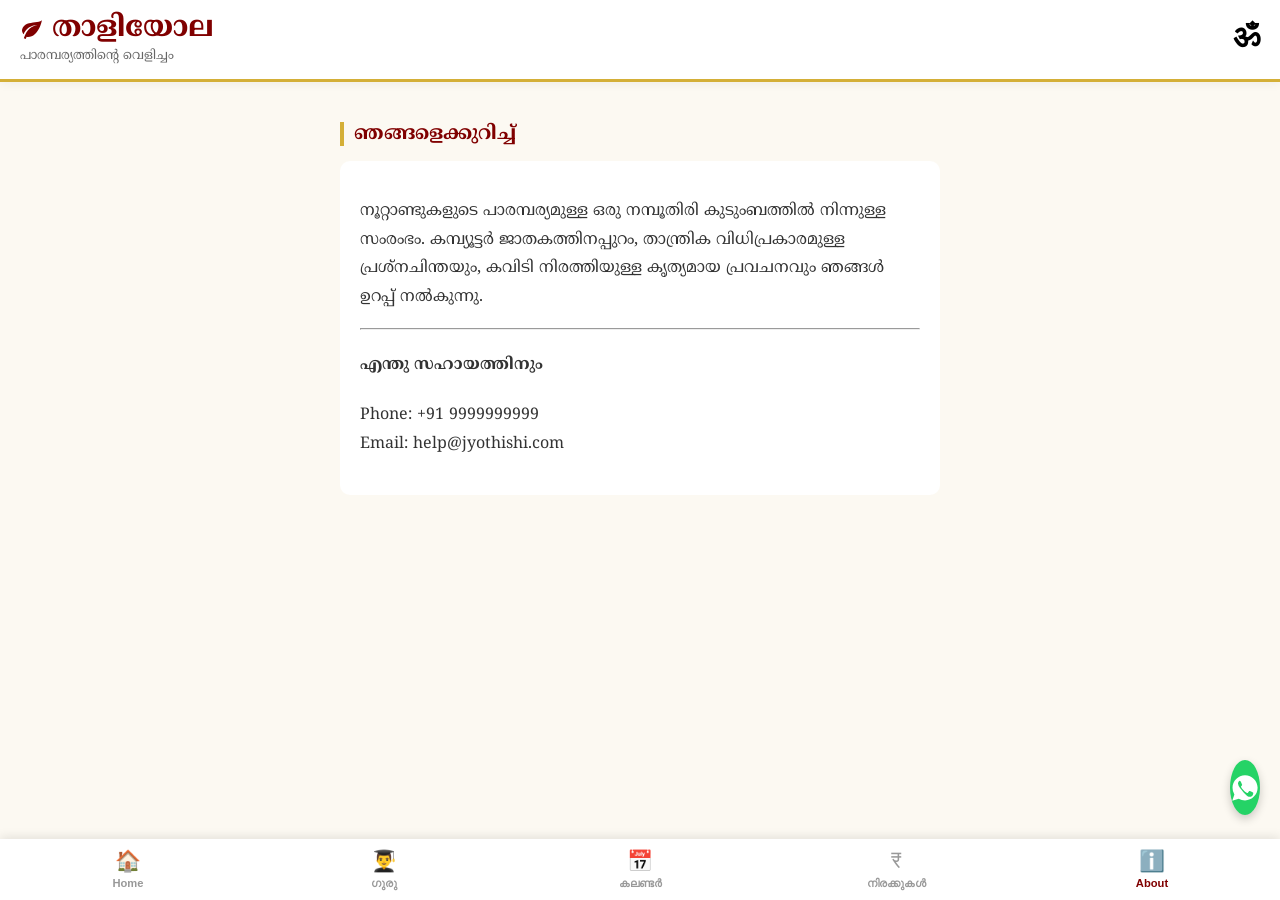
==== commit b47166ab: "Update about.html" ====
--- a/about.html
+++ b/about.html
@@ -10,7 +10,13 @@
 <body>
     <header class="app-header">
         <a href="index.html" class="logo-container">
-            <h1>ജ്യോതിഷി</h1>
+            <div class="logo-row">
+                <!-- SVG Leaf Icon -->
+                <svg class="logo-leaf" viewBox="0 0 24 24">
+                    <path d="M17,8C8,10 5.9,16.17 3.82,21.34L5.71,22L6.66,19.7C7.14,19.87 7.64,20 8,20C19,20 22,3 22,3C21,5 14,5.25 9,6.25C4,7.25 2,11.5 2,13.5C2,15.5 3.75,17.25 3.75,17.25C7,8 17,8 17,8Z" />
+                </svg>
+                <h1>താളിയോല</h1>
+            </div>
             <p>പാരമ്പര്യത്തിൻ്റെ വെളിച്ചം</p>
         </a>
         <div class="header-icon">ॐ</div>
--- a/style.css
+++ b/style.css
@@ -31,9 +31,34 @@
     top: 0;
     z-index: 50;
 }
-.logo-container { text-decoration: none; }
-.logo-container h1 { margin: 0; font-size: 1.8rem; color: var(--primary); font-weight: 700; }
-.logo-container p { margin: 0; font-size: 0.8rem; color: #666; }
+.logo-container { 
+    text-decoration: none; 
+    display: flex;
+    flex-direction: column;
+}
+.logo-row {
+    display: flex;
+    align-items: center;
+    gap: 8px; /* Space between leaf and text */
+}
+.logo-leaf {
+    width: 24px;
+    height: 24px;
+    fill: var(--primary); /* Matches the text color */
+}
+.logo-container h1 { 
+    margin: 0; 
+    font-size: 1.8rem; 
+    color: var(--primary); 
+    font-weight: 700; 
+    line-height: 1;
+}
+.logo-container p { 
+    margin: 0; 
+    font-size: 0.8rem; 
+    color: #666; 
+    margin-top: 4px;
+}
 
 /* Black Om Symbol */
 .header-icon { 
@@ -46,23 +71,16 @@
 /* --- MAIN LAYOUT --- */
 .content-wrapper { padding: 20px; max-width: 600px; margin: 0 auto; }
 
-/* --- HERO CARD --- */
-.hero-card {
-    background: linear-gradient(rgba(94, 90, 78, 0.7), rgba(94, 90, 78, 0.7)), url('https://images.unsplash.com/photo-1605218427368-35b0d06b86e4?auto=format&fit=crop&w=600&q=80');
-    background-size: cover;
-    background-position: center;
-    color: white;
-    padding: 40px 20px;
-    border-radius: 12px;
-    text-align: center;
-    margin-bottom: 25px;
-    border: 1px solid var(--gold);
-}
-.hero-card h2 { margin-top: 0; font-weight: 700; text-shadow: 1px 1px 2px rgba(0,0,0,0.5); }
-.hero-card p { font-weight: 400; text-shadow: 1px 1px 2px rgba(0,0,0,0.5); }
-.primary-btn { display: inline-block; text-decoration: none; background: var(--gold); border: none; padding: 10px 20px; color: var(--primary); font-weight: bold; border-radius: 20px; cursor: pointer; margin-top: 10px; font-family: 'Noto Serif Malayalam', serif; }
-
-.section-title { font-size: 1.2rem; font-weight: bold; color: var(--primary); margin-bottom: 15px; border-left: 4px solid var(--gold); padding-left: 10px; }
+/* --- SECTION TITLES --- */
+.section-title { 
+    font-size: 1.2rem; 
+    font-weight: bold; 
+    color: var(--primary); 
+    margin-bottom: 15px; 
+    border-left: 4px solid var(--gold); 
+    padding-left: 10px; 
+    margin-top: 20px;
+}
 
 /* --- DAILY PANCHANGAM WIDGET --- */
 .panchangam-card {
@@ -70,7 +88,7 @@
     border: 1px solid #d4af37; /* Gold border */
     border-radius: 10px;
     padding: 15px;
-    margin-bottom: 25px;
+    margin-bottom: 20px;
     box-shadow: 0 4px 8px rgba(0,0,0,0.05);
 }
 .panchangam-header {
@@ -130,18 +148,6 @@
 .service-card h3 { margin: 0 0 5px 0; font-size: 1.1rem; color: var(--primary); font-weight: 700; }
 .service-card p { margin: 0; font-size: 0.9rem; color: #666; font-weight: 400; }
 
-/* --- VASTHU TIP STYLES --- */
-.tip-card { background: white; border-left: 4px solid var(--primary); padding: 15px; margin-bottom: 15px; border-radius: 5px; box-shadow: 0 2px 5px rgba(0,0,0,0.05); }
-.tip-title { font-size: 1.1rem; font-weight: 700; color: #800000; margin-bottom: 5px; display: flex; align-items: center; gap: 8px; }
-.tip-desc { font-size: 0.95rem; color: #444; line-height: 1.6; }
-
-/* --- OFFERINGS PAGE STYLES (NEW) --- */
-.offering-card { background: white; border: 1px solid #e0e0e0; border-radius: 8px; padding: 15px; margin-bottom: 15px; box-shadow: 0 2px 4px rgba(0,0,0,0.03); }
-.offering-header { display: flex; justify-content: space-between; align-items: flex-start; margin-bottom: 8px; }
-.offering-header h3 { margin: 0; font-size: 1.1rem; color: var(--primary); font-weight: 700; }
-.price-tag { background: #fff8e1; color: #d84315; padding: 4px 8px; border-radius: 4px; font-weight: bold; font-size: 0.9rem; border: 1px solid #ffecb3; }
-.book-btn-small { background: var(--primary); color: white; border: none; padding: 8px 15px; border-radius: 4px; font-size: 0.9rem; font-weight: 600; cursor: pointer; margin-top: 10px; width: 100%; font-family: 'Noto Serif Malayalam', serif; }
-
 /* --- ASTROLOGER CARDS --- */
 .profile-card { background: white; padding: 20px; border-radius: 10px; margin-bottom: 15px; box-shadow: 0 2px 8px rgba(0,0,0,0.05); border-top: 3px solid var(--primary); }
 .profile-header { display: flex; align-items: center; margin-bottom: 15px; }
@@ -161,6 +167,7 @@
 
 /* --- ABOUT PAGE --- */
 .about-card { background: white; padding: 20px; border-radius: 10px; line-height: 1.8; }
+.book-btn-small { background: var(--primary); color: white; border: none; padding: 8px 15px; border-radius: 4px; font-size: 0.9rem; font-weight: 600; cursor: pointer; margin-top: 10px; width: 100%; font-family: 'Noto Serif Malayalam', serif; }
 
 /* --- NAVIGATION & FLOATING BUTTON --- */
 .bottom-nav {
@@ -186,7 +193,7 @@
     color: #999;
     cursor: pointer;
     font-family: sans-serif;
-    flex: 1;
+    flex: 1; 
 }
 
 .nav-item.active { color: var(--primary); }
@@ -212,7 +219,7 @@
 
 .wa-icon { width: 30px; height: 30px; fill: white; }
 
-/* --- CALENDAR STYLES --- */
+/* --- CALENDAR & OTHER CARD STYLES --- */
 .calendar-controls { display: flex; justify-content: space-between; align-items: center; margin-bottom: 20px; background: white; padding: 15px; border-radius: 10px; box-shadow: 0 2px 5px rgba(0,0,0,0.05); border: 1px solid #e0d0b0; }
 .month-title { font-size: 1.2rem; font-weight: 700; color: var(--primary); margin: 0; }
 .calendar-grid { display: grid; grid-template-columns: repeat(7, 1fr); gap: 5px; background: white; padding: 10px; border-radius: 10px; box-shadow: 0 2px 5px rgba(0,0,0,0.05); }
@@ -229,3 +236,15 @@
 .event-date-badge { background: var(--gold); color: var(--primary); font-weight: bold; padding: 5px 10px; border-radius: 5px; margin-right: 15px; font-family: sans-serif; min-width: 30px; text-align: center; }
 .event-name { font-size: 1rem; color: #333; font-weight: 600; }
 
+.tip-card, .offering-card, .time-card { background: white; border-left: 4px solid var(--primary); padding: 15px; margin-bottom: 15px; border-radius: 5px; box-shadow: 0 2px 5px rgba(0,0,0,0.05); }
+.tip-title, .offering-header h3, .time-title { font-size: 1.1rem; font-weight: 700; color: #800000; margin-bottom: 5px; display: flex; align-items: center; gap: 8px; }
+.tip-desc, .offering-desc, .time-details { font-size: 0.95rem; color: #444; line-height: 1.6; }
+.offering-header { display: flex; justify-content: space-between; align-items: flex-start; margin-bottom: 8px; }
+.price-tag { background: #fff8e1; color: #d84315; padding: 4px 8px; border-radius: 4px; font-weight: bold; font-size: 0.9rem; border: 1px solid #ffecb3; }
+.contact-box { background-color: #fff8e1; border: 1px dashed #d4af37; padding: 20px; text-align: center; border-radius: 10px; margin-top: 30px; }
+
+.time-header { display: flex; align-items: center; gap: 10px; margin-bottom: 10px; }
+.time-icon { font-size: 1.5rem; }
+.best-days { font-weight: bold; color: #2e7d32; display: block; margin-top: 5px; }
+.avoid-days { font-weight: bold; color: #d32f2f; display: block; margin-top: 2px; }
+.reason-box { background-color: #f9f9f9; padding: 10px; border-radius: 5px; margin-top: 10px; font-size: 0.85rem; color: #666; font-style: italic; border-left: 3px solid var(--gold); }
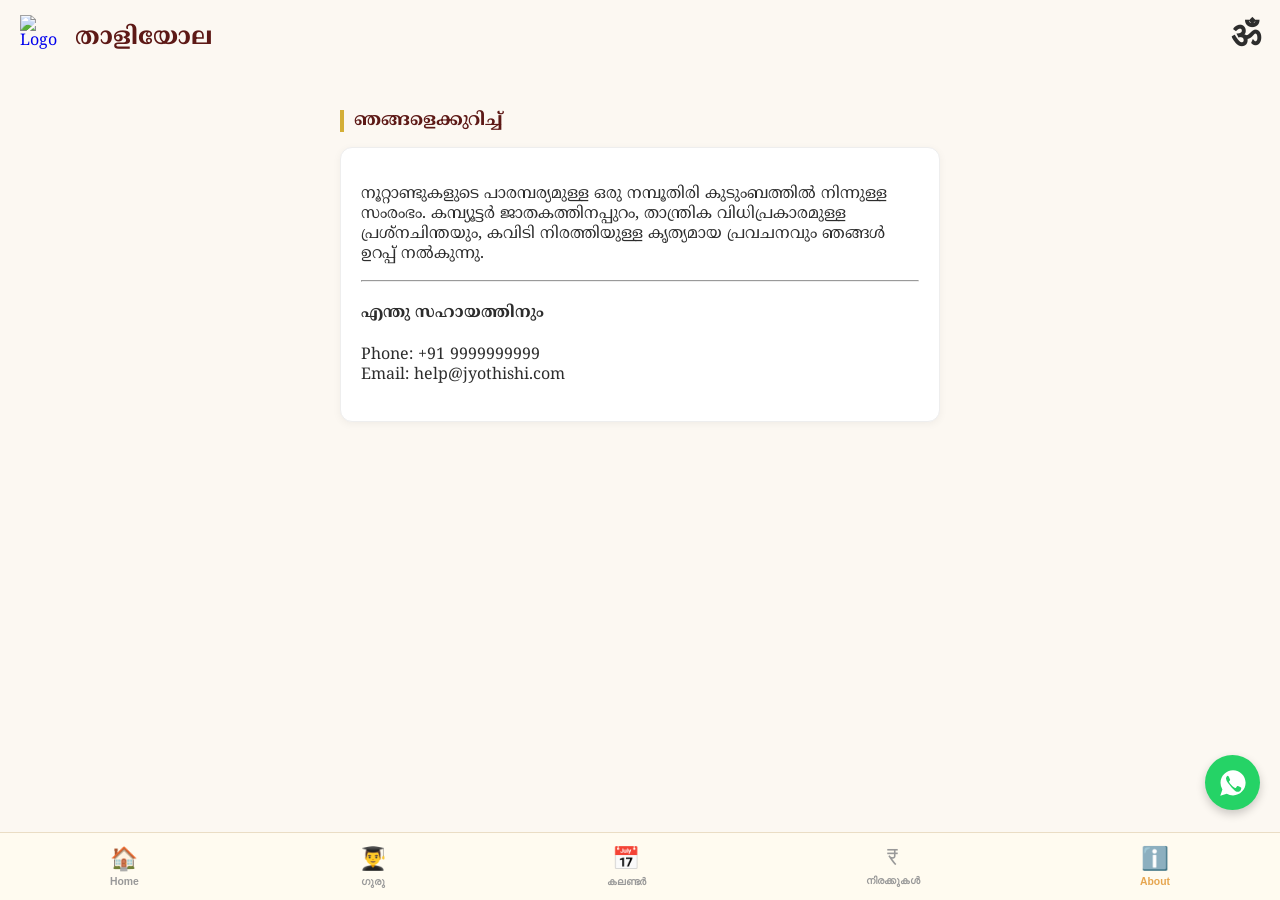
==== commit d396f2d5: "Update about.html" ====
--- a/about.html
+++ b/about.html
@@ -9,17 +9,13 @@
 </head>
 <body>
     <header class="app-header">
-        <a href="index.html" class="logo-container">
-            <div class="logo-row">
-                <!-- SVG Leaf Icon -->
-                <svg class="logo-leaf" viewBox="0 0 24 24">
-                    <path d="M17,8C8,10 5.9,16.17 3.82,21.34L5.71,22L6.66,19.7C7.14,19.87 7.64,20 8,20C19,20 22,3 22,3C21,5 14,5.25 9,6.25C4,7.25 2,11.5 2,13.5C2,15.5 3.75,17.25 3.75,17.25C7,8 17,8 17,8Z" />
-                </svg>
-                <h1>താളിയോല</h1>
+        <a href="index.html" class="logo-row">
+            <img src="image_0.png" alt="Logo" class="logo-img">
+            <div class="logo-text">
+                <h1 style="margin:0; font-size:1.5rem; color:#5d1916; font-weight:700;">താളിയോല</h1>
             </div>
-            <p>പാരമ്പര്യത്തിൻ്റെ വെളിച്ചം</p>
         </a>
-        <div class="header-icon">ॐ</div>
+        <div class="header-om">ॐ</div>
     </header>
 
     <main class="content-wrapper">
--- a/style.css
+++ b/style.css
@@ -1,250 +1,224 @@
 :root {
-    --bg-color: #fcf9f2;      /* Cream */
-    --primary: #800000;       /* Maroon */
-    --gold: #d4af37;          /* Gold */
-    --text: #333333;
+    --bg-color: #fcf8f2;       /* Soft Cream Background */
+    --primary: #5d1916;        /* Deep Kerala Maroon */
+    --gold: #d4af37;           /* Classic Gold */
+    --text-dark: #2d2d2d;      /* Dark Grey */
+    --text-light: #666666;     /* Light Grey */
     --white: #ffffff;
-    --nav-bg: #ffffff;
+    
+    /* Service Card Colors */
+    --card-maroon: #6a2e2e;
+    --card-green: #2e6a4f;
+    --card-mustard: #e6a650;
+    --card-teal: #2c5e63;
+
     --whatsapp: #25D366;
 }
 
 body {
     margin: 0;
     font-family: 'Noto Serif Malayalam', serif;
-    font-style: normal;
-    font-weight: 400; 
     background-color: var(--bg-color);
-    color: var(--text);
-    padding-bottom: 80px; /* Space for bottom nav */
+    color: var(--text-dark);
+    padding-bottom: 90px; /* Space for bottom nav */
 }
 
 /* --- HEADER --- */
 .app-header {
-    background: var(--white);
     padding: 15px 20px;
     display: flex;
     justify-content: space-between;
     align-items: center;
-    border-bottom: 3px solid var(--gold);
-    box-shadow: 0 2px 10px rgba(0,0,0,0.05);
+    background: var(--bg-color);
     position: sticky;
     top: 0;
     z-index: 50;
 }
-.logo-container { 
-    text-decoration: none; 
-    display: flex;
-    flex-direction: column;
-}
+
 .logo-row {
     display: flex;
     align-items: center;
-    gap: 8px; /* Space between leaf and text */
-}
-.logo-leaf {
-    width: 24px;
-    height: 24px;
-    fill: var(--primary); /* Matches the text color */
-}
-.logo-container h1 { 
-    margin: 0; 
-    font-size: 1.8rem; 
-    color: var(--primary); 
-    font-weight: 700; 
+    gap: 10px;
+    text-decoration: none;
+}
+
+/* Updated Logo Style - Bigger and Appealing */
+.logo-img {
+    width: 45px;  
+    height: 45px; 
+    object-fit: contain; /* Ensures the leaf shape is preserved */
+    /* Removed border/radius to keep the natural leaf look */
+}
+
+.logo-text h1 {
+    margin: 0;
+    font-size: 1.6rem;
+    color: var(--primary);
+    font-weight: 700;
     line-height: 1;
 }
-.logo-container p { 
-    margin: 0; 
-    font-size: 0.8rem; 
-    color: #666; 
-    margin-top: 4px;
-}
-
-/* Black Om Symbol */
-.header-icon { 
-    font-size: 2rem; 
-    color: #000000; 
+
+.header-om {
+    font-size: 2.2rem;
+    color: var(--text-dark);
     font-weight: bold;
     line-height: 1;
 }
 
-/* --- MAIN LAYOUT --- */
-.content-wrapper { padding: 20px; max-width: 600px; margin: 0 auto; }
-
-/* --- SECTION TITLES --- */
-.section-title { 
-    font-size: 1.2rem; 
-    font-weight: bold; 
-    color: var(--primary); 
-    margin-bottom: 15px; 
-    border-left: 4px solid var(--gold); 
-    padding-left: 10px; 
-    margin-top: 20px;
-}
-
-/* --- DAILY PANCHANGAM WIDGET --- */
-.panchangam-card {
+/* --- MAIN CONTENT --- */
+.content-wrapper {
+    padding: 10px 20px;
+    max-width: 600px;
+    margin: 0 auto;
+}
+
+/* --- WELCOME TEXT (Updated) --- */
+.welcome-text {
+    margin-bottom: 20px;
+}
+.welcome-text h2 {
+    margin: 5px 0 0 0;
+    font-size: 1.1rem;
+    color: var(--primary);
+    font-weight: 700;
+}
+
+/* --- PARCHMENT CARD (Panchangam) --- */
+.parchment-card {
+    background-color: #fffbf0;
+    border: 1px solid #eaddc5;
+    border-radius: 16px;
+    padding: 6px;
+    margin-bottom: 30px;
+    margin-top: 10px;
+    box-shadow: 0 4px 15px rgba(165, 134, 88, 0.1);
+}
+
+.parchment-inner {
+    border: 1px solid var(--gold);
+    border-radius: 12px;
+    padding: 20px;
+    text-align: center;
+    position: relative;
     background: white;
-    border: 1px solid #d4af37; /* Gold border */
-    border-radius: 10px;
-    padding: 15px;
-    margin-bottom: 20px;
-    box-shadow: 0 4px 8px rgba(0,0,0,0.05);
-}
-.panchangam-header {
+}
+
+.parchment-inner::before { content: '✦'; position: absolute; top: 8px; left: 8px; color: var(--gold); font-size: 1rem; }
+.parchment-inner::after { content: '✦'; position: absolute; bottom: 8px; right: 8px; color: var(--gold); font-size: 1rem; }
+
+.panchangam-title {
+    display: none; /* Hidden as requested */
+}
+
+/* --- DATE STYLES (Updated) --- */
+.date-container {
+    margin-bottom: 15px;
+}
+.panchangam-main-mal {
+    font-size: 2rem;
+    font-weight: 700;
+    color: var(--primary);
+    line-height: 1.2;
+}
+/* New style for English date below Malayalam date */
+.panchangam-sub-eng {
+    font-size: 0.9rem;
+    color: var(--text-light);
+    font-weight: 600;
+    margin-top: 5px;
+    font-family: sans-serif;
+}
+
+.panchangam-row {
     display: flex;
-    justify-content: space-between;
-    align-items: flex-start;
-    border-bottom: 1px solid #eee;
-    padding-bottom: 10px;
-    margin-bottom: 10px;
-}
-.today-date { font-size: 0.9rem; font-weight: bold; color: #800000; }
-.today-day { font-size: 1.1rem; font-weight: 700; color: #333; }
-
-.malayalam-date-box { text-align: right; }
-.mal-month { font-size: 1.1rem; font-weight: 700; color: #800000; font-family: 'Noto Serif Malayalam', serif; }
-.mal-year { font-size: 0.85rem; color: #666; margin-top: 2px; }
-
-.time-row { display: flex; justify-content: space-between; padding: 8px 0; font-size: 0.95rem; }
-.time-label { color: #666; font-weight: 600; }
-.time-value { color: #333; font-weight: bold; font-family: sans-serif; }
-.rahu { color: #d32f2f; }
-
-/* --- MANTRA OF THE DAY --- */
-.mantra-card {
-    background: linear-gradient(135deg, #fff8e1 0%, #ffecb3 100%);
-    border: 1px solid #ffca28;
-    border-radius: 10px;
-    padding: 20px;
-    margin-bottom: 25px;
-    text-align: center;
-    box-shadow: 0 4px 8px rgba(0,0,0,0.05);
-}
-.mantra-title { font-size: 0.9rem; font-weight: bold; color: #d84315; margin-bottom: 10px; text-transform: uppercase; letter-spacing: 1px; }
-.mantra-text { font-size: 1.1rem; font-weight: 700; color: #333; line-height: 1.6; font-family: 'Noto Serif Malayalam', serif; }
-.mantra-meaning { font-size: 0.85rem; color: #666; margin-top: 10px; font-style: italic; }
-
-/* --- STAR MATCHING WIDGET --- */
-.matching-card {
-    background: white;
-    border: 1px solid #e0d0b0;
-    border-radius: 10px;
-    padding: 20px;
-    margin-bottom: 25px;
-    box-shadow: 0 4px 8px rgba(0,0,0,0.05);
-}
-.matching-title { font-size: 1.1rem; font-weight: 700; color: #800000; margin-bottom: 15px; display: flex; align-items: center; gap: 10px; }
+    justify-content: center;
+    gap: 5px;
+    font-size: 0.9rem;
+    color: var(--text-dark);
+    margin-bottom: 5px;
+}
+.time-highlight { font-weight: 700; font-family: sans-serif; }
+.nalla-neram { color: var(--card-green); }
+
+/* --- SECTION TITLE --- */
+.section-heading {
+    font-size: 1.1rem;
+    font-weight: 700;
+    color: var(--text-dark);
+    margin-bottom: 15px;
+}
+
+/* --- COLORED GRID (2x2 Layout) --- */
+.service-grid-modern {
+    display: grid; grid-template-columns: 1fr 1fr; gap: 15px; margin-bottom: 30px;
+}
+.grid-card {
+    aspect-ratio: 1.1; border-radius: 16px; display: flex; flex-direction: column; align-items: center; justify-content: center; padding: 15px; text-align: center; cursor: pointer; transition: transform 0.2s; color: white; box-shadow: 0 4px 10px rgba(0,0,0,0.1);
+}
+.grid-card:active { transform: scale(0.95); }
+.grid-card.maroon { background-color: var(--card-maroon); }
+.grid-card.green { background-color: var(--card-green); }
+.grid-card.mustard { background-color: var(--card-mustard); }
+.grid-card.teal { background-color: var(--card-teal); }
+.grid-icon { font-size: 2rem; margin-bottom: 10px; }
+.grid-label { font-size: 0.85rem; font-weight: 600; line-height: 1.4; }
+
+/* --- BOTTOM NAV --- */
+.bottom-nav { position: fixed; bottom: 0; left: 0; width: 100%; background: #fffbf0; display: flex; justify-content: space-around; padding: 12px 0; border-top: 1px solid #eaddc5; z-index: 100; }
+.nav-item { text-decoration: none; display: flex; flex-direction: column; align-items: center; color: #999; font-family: sans-serif; background: none; border: none; }
+.nav-item.active { color: var(--card-mustard); }
+.nav-item .icon { font-size: 1.4rem; margin-bottom: 4px; }
+.nav-item .label { font-size: 0.65rem; font-weight: 600; }
+
+/* --- WHATSAPP FLOAT --- */
+.float-wa { position: fixed; right: 20px; bottom: 90px; background: var(--whatsapp); width: 55px; height: 55px; border-radius: 50%; display: flex; justify-content: center; align-items: center; box-shadow: 0 4px 10px rgba(0,0,0,0.2); z-index: 90; }
+.wa-icon { width: 30px; height: 30px; fill: white; }
+
+/* --- INNER PAGES --- */
+.profile-card, .matching-card, .tip-card, .offering-card, .time-card, .about-card { background: white; padding: 20px; margin-bottom: 15px; border-radius: 12px; box-shadow: 0 2px 8px rgba(0,0,0,0.05); border: 1px solid #eee; }
+.matching-card { border: 1px solid var(--gold); }
+.profile-header, .offering-header, .time-header { display: flex; align-items: center; gap: 12px; margin-bottom: 10px; }
+.profile-img { width: 60px; height: 60px; border-radius: 50%; object-fit: cover; border: 2px solid var(--gold); }
+.section-title { font-size: 1.1rem; font-weight: 700; color: var(--primary); margin: 25px 0 15px 0; border-left: 4px solid var(--gold); padding-left: 10px; }
+.star-select { width: 100%; padding: 12px; border: 1px solid #ccc; border-radius: 8px; background: #fafafa; font-size: 1rem; color: var(--text-dark); }
+.match-btn, .book-btn { width: 100%; background: var(--primary); color: white; border: none; padding: 14px; border-radius: 8px; margin-top: 15px; font-weight: bold; font-size: 1rem; }
 .star-select-group { margin-bottom: 15px; }
-.star-label { display: block; font-size: 0.85rem; color: #666; margin-bottom: 5px; font-weight: 600; }
-.star-select { width: 100%; padding: 10px; border: 1px solid #ccc; border-radius: 5px; background: #fcfcfc; font-family: 'Noto Serif Malayalam', serif; font-size: 1rem; color: #333; }
-.match-btn { width: 100%; background: var(--primary); color: white; border: none; padding: 12px; border-radius: 5px; font-size: 1rem; font-weight: bold; cursor: pointer; margin-top: 5px; }
-
-/* --- SERVICE GRID --- */
-.services-grid { display: grid; gap: 15px; }
-.service-card { background: white; padding: 15px; border-radius: 10px; display: flex; align-items: center; box-shadow: 0 2px 5px rgba(0,0,0,0.05); cursor: pointer; border: 1px solid #eee; transition: transform 0.2s; }
-.service-card:active { transform: scale(0.98); background-color: #f9f9f9; }
-.service-card .icon { font-size: 2rem; margin-right: 15px; }
-.service-card h3 { margin: 0 0 5px 0; font-size: 1.1rem; color: var(--primary); font-weight: 700; }
-.service-card p { margin: 0; font-size: 0.9rem; color: #666; font-weight: 400; }
-
-/* --- ASTROLOGER CARDS --- */
-.profile-card { background: white; padding: 20px; border-radius: 10px; margin-bottom: 15px; box-shadow: 0 2px 8px rgba(0,0,0,0.05); border-top: 3px solid var(--primary); }
-.profile-header { display: flex; align-items: center; margin-bottom: 15px; }
-.profile-img { width: 60px; height: 60px; border-radius: 50%; background-color: #eee; background-size: cover; margin-right: 15px; }
-.profile-info h3 { margin: 0 0 5px 0; font-weight: 700; }
+.star-label { display: block; margin-bottom: 5px; font-weight: 600; color: #555; }
+.calendar-controls { display: flex; justify-content: space-between; align-items: center; margin-bottom: 15px; background: white; padding: 15px; border-radius: 12px; border: 1px solid var(--gold); }
+.calendar-grid { display: grid; grid-template-columns: repeat(7, 1fr); gap: 4px; background: white; padding: 10px; border-radius: 12px; }
+.calendar-date { min-height: 50px; background-color: #fcfcfc; border: 1px solid #eee; border-radius: 6px; padding: 4px; display: flex; flex-direction: column; justify-content: space-between; }
+.calendar-date.sunday { background-color: #fff0f0; border-color: #ffcccc; }
+.calendar-date.today { border: 2px solid var(--gold); background-color: #fffbea; }
+.day-name { text-align: center; font-size: 0.75rem; font-weight: bold; color: var(--primary); padding-bottom: 8px; }
+.eng-date { font-size: 0.9rem; font-weight: bold; }
+.mal-date { font-size: 0.6rem; text-align: right; color: var(--primary); font-weight: 600; }
+.tip-desc, .offering-desc, .time-details { font-size: 0.95rem; color: #444; line-height: 1.6; }
+.book-btn-small { background: var(--primary); color: white; border: none; padding: 8px 15px; border-radius: 4px; font-size: 0.9rem; font-weight: 600; cursor: pointer; margin-top: 10px; width: 100%; font-family: 'Noto Serif Malayalam', serif; }
+.offering-header { display: flex; justify-content: space-between; align-items: flex-start; margin-bottom: 8px; }
+.price-tag { background: #fff8e1; color: #d84315; padding: 4px 8px; border-radius: 4px; font-weight: bold; font-size: 0.9rem; border: 1px solid #ffecb3; }
+.contact-box { background-color: #fff8e1; border: 1px dashed #d4af37; padding: 20px; text-align: center; border-radius: 10px; margin-top: 30px; }
+.time-header { display: flex; align-items: center; gap: 10px; margin-bottom: 10px; }
+.time-icon { font-size: 1.5rem; }
+.best-days { font-weight: bold; color: #2e7d32; display: block; margin-top: 5px; }
+.avoid-days { font-weight: bold; color: #d32f2f; display: block; margin-top: 2px; }
+.reason-box { background-color: #f9f9f9; padding: 10px; border-radius: 5px; margin-top: 10px; font-size: 0.85rem; color: #666; font-style: italic; border-left: 3px solid var(--gold); }
 .designation { font-size: 0.85rem; color: #888; }
-.tags span { background: #f4f4f4; padding: 4px 10px; border-radius: 4px; font-size: 0.8rem; margin-right: 5px; color: #555; }
-.book-btn { width: 100%; background: var(--primary); color: white; border: none; padding: 12px; border-radius: 8px; margin-top: 15px; font-weight: bold; font-family: 'Noto Serif Malayalam', serif; cursor: pointer; }
-
-/* --- RATES TABLE --- */
+.event-indicator { width: 6px; height: 6px; background-color: #d32f2f; border-radius: 50%; margin-top: 2px; }
+.event-list-box { margin-top: 20px; background: white; border-radius: 10px; padding: 15px; border: 1px solid #e0d0b0; }
+.event-item { display: flex; align-items: center; padding: 10px 0; border-bottom: 1px solid #eee; }
+.event-item:last-child { border-bottom: none; }
+.event-date-badge { background: var(--gold); color: var(--primary); font-weight: bold; padding: 5px 10px; border-radius: 5px; margin-right: 15px; font-family: sans-serif; min-width: 30px; text-align: center; }
+.event-name { font-size: 1rem; color: #333; font-weight: 600; }
 .rate-card { background: white; border-radius: 10px; overflow: hidden; box-shadow: 0 2px 8px rgba(0,0,0,0.05); }
 .rate-row { display: flex; justify-content: space-between; padding: 15px; border-bottom: 1px solid #eee; align-items: center; }
 .rate-row.highlight { background-color: #fffbea; }
 .rate-row h4 { margin: 0 0 5px 0; font-weight: 700; }
 .price { font-weight: bold; color: var(--primary); font-size: 1.1rem; }
 .note { font-size: 0.85rem; color: #777; margin-top: 10px; padding: 10px; background: #eef; border-radius: 5px; }
-
-/* --- ABOUT PAGE --- */
-.about-card { background: white; padding: 20px; border-radius: 10px; line-height: 1.8; }
-.book-btn-small { background: var(--primary); color: white; border: none; padding: 8px 15px; border-radius: 4px; font-size: 0.9rem; font-weight: 600; cursor: pointer; margin-top: 10px; width: 100%; font-family: 'Noto Serif Malayalam', serif; }
-
-/* --- NAVIGATION & FLOATING BUTTON --- */
-.bottom-nav {
-    position: fixed;
-    bottom: 0;
-    left: 0;
-    width: 100%;
-    background: var(--nav-bg);
-    display: flex;
-    justify-content: space-between;
-    padding: 10px 0;
-    box-shadow: 0 -2px 10px rgba(0,0,0,0.1);
-    z-index: 100;
-}
-
-.nav-item {
-    text-decoration: none;
-    background: none;
-    border: none;
-    display: flex;
-    flex-direction: column;
-    align-items: center;
-    color: #999;
-    cursor: pointer;
-    font-family: sans-serif;
-    flex: 1; 
-}
-
-.nav-item.active { color: var(--primary); }
-.nav-item .icon { font-size: 1.3rem; margin-bottom: 4px; }
-.nav-item .label { font-size: 0.7rem; font-weight: 600; }
-
-.float-wa {
-    position: fixed;
-    right: 20px;
-    bottom: 85px;
-    background: var(--whatsapp);
-    width: 55px;
-    height: 55px;
-    border-radius: 50%;
-    display: flex;
-    justify-content: center;
-    align-items: center;
-    box-shadow: 0 4px 10px rgba(0,0,0,0.2);
-    z-index: 90;
-    fill: white;
-    width: 30px;
-}
-
-.wa-icon { width: 30px; height: 30px; fill: white; }
-
-/* --- CALENDAR & OTHER CARD STYLES --- */
-.calendar-controls { display: flex; justify-content: space-between; align-items: center; margin-bottom: 20px; background: white; padding: 15px; border-radius: 10px; box-shadow: 0 2px 5px rgba(0,0,0,0.05); border: 1px solid #e0d0b0; }
-.month-title { font-size: 1.2rem; font-weight: 700; color: var(--primary); margin: 0; }
-.calendar-grid { display: grid; grid-template-columns: repeat(7, 1fr); gap: 5px; background: white; padding: 10px; border-radius: 10px; box-shadow: 0 2px 5px rgba(0,0,0,0.05); }
-.day-name { text-align: center; font-weight: bold; font-size: 0.8rem; color: #800000; padding-bottom: 10px; font-family: 'Noto Serif Malayalam', serif; }
-.calendar-date { min-height: 60px; background-color: #fcfcfc; border: 1px solid #eee; border-radius: 5px; padding: 4px; display: flex; flex-direction: column; justify-content: space-between; position: relative; cursor: pointer; }
-.calendar-date.sunday { background-color: #fff0f0; border-color: #ffcccc; }
-.calendar-date.today { border: 2px solid var(--gold); background-color: #fffbea; }
-.eng-date { font-size: 1rem; font-weight: bold; color: #333; font-family: sans-serif; }
-.mal-date { font-size: 0.7rem; text-align: right; color: #800000; font-family: 'Noto Serif Malayalam', serif; font-weight: 600; }
-.event-indicator { width: 6px; height: 6px; background-color: #d32f2f; border-radius: 50%; margin-top: 2px; }
-.event-list-box { margin-top: 20px; background: white; border-radius: 10px; padding: 15px; border: 1px solid #e0d0b0; }
-.event-item { display: flex; align-items: center; padding: 10px 0; border-bottom: 1px solid #eee; }
-.event-item:last-child { border-bottom: none; }
-.event-date-badge { background: var(--gold); color: var(--primary); font-weight: bold; padding: 5px 10px; border-radius: 5px; margin-right: 15px; font-family: sans-serif; min-width: 30px; text-align: center; }
-.event-name { font-size: 1rem; color: #333; font-weight: 600; }
-
-.tip-card, .offering-card, .time-card { background: white; border-left: 4px solid var(--primary); padding: 15px; margin-bottom: 15px; border-radius: 5px; box-shadow: 0 2px 5px rgba(0,0,0,0.05); }
-.tip-title, .offering-header h3, .time-title { font-size: 1.1rem; font-weight: 700; color: #800000; margin-bottom: 5px; display: flex; align-items: center; gap: 8px; }
-.tip-desc, .offering-desc, .time-details { font-size: 0.95rem; color: #444; line-height: 1.6; }
-.offering-header { display: flex; justify-content: space-between; align-items: flex-start; margin-bottom: 8px; }
-.price-tag { background: #fff8e1; color: #d84315; padding: 4px 8px; border-radius: 4px; font-weight: bold; font-size: 0.9rem; border: 1px solid #ffecb3; }
-.contact-box { background-color: #fff8e1; border: 1px dashed #d4af37; padding: 20px; text-align: center; border-radius: 10px; margin-top: 30px; }
-
-.time-header { display: flex; align-items: center; gap: 10px; margin-bottom: 10px; }
-.time-icon { font-size: 1.5rem; }
-.best-days { font-weight: bold; color: #2e7d32; display: block; margin-top: 5px; }
-.avoid-days { font-weight: bold; color: #d32f2f; display: block; margin-top: 2px; }
-.reason-box { background-color: #f9f9f9; padding: 10px; border-radius: 5px; margin-top: 10px; font-size: 0.85rem; color: #666; font-style: italic; border-left: 3px solid var(--gold); }
+.result-card { display: none; margin-top: 20px; padding: 20px; border-radius: 10px; text-align: center; animation: fadeIn 0.5s ease; background-color: #fffbea; border: 1px solid #d4af37; }
+.result-icon { font-size: 2.5rem; margin-bottom: 10px; display: block; }
+.result-title { font-size: 1.2rem; font-weight: 700; margin-bottom: 10px; font-family: 'Noto Serif Malayalam', serif; color: #800000; }
+.result-desc { font-size: 0.95rem; color: #444; margin-bottom: 15px; line-height: 1.6; text-align: justify; }
+.disclaimer-box { background: rgba(255,255,255,0.6); padding: 10px; border-radius: 5px; font-size: 0.8rem; color: #666; margin-bottom: 15px; font-style: italic; }
+
+@media (max-width: 400px) { .logo-container h1 { font-size: 1.3rem; } .panchangam-main-mal { font-size: 1.5rem; } }
